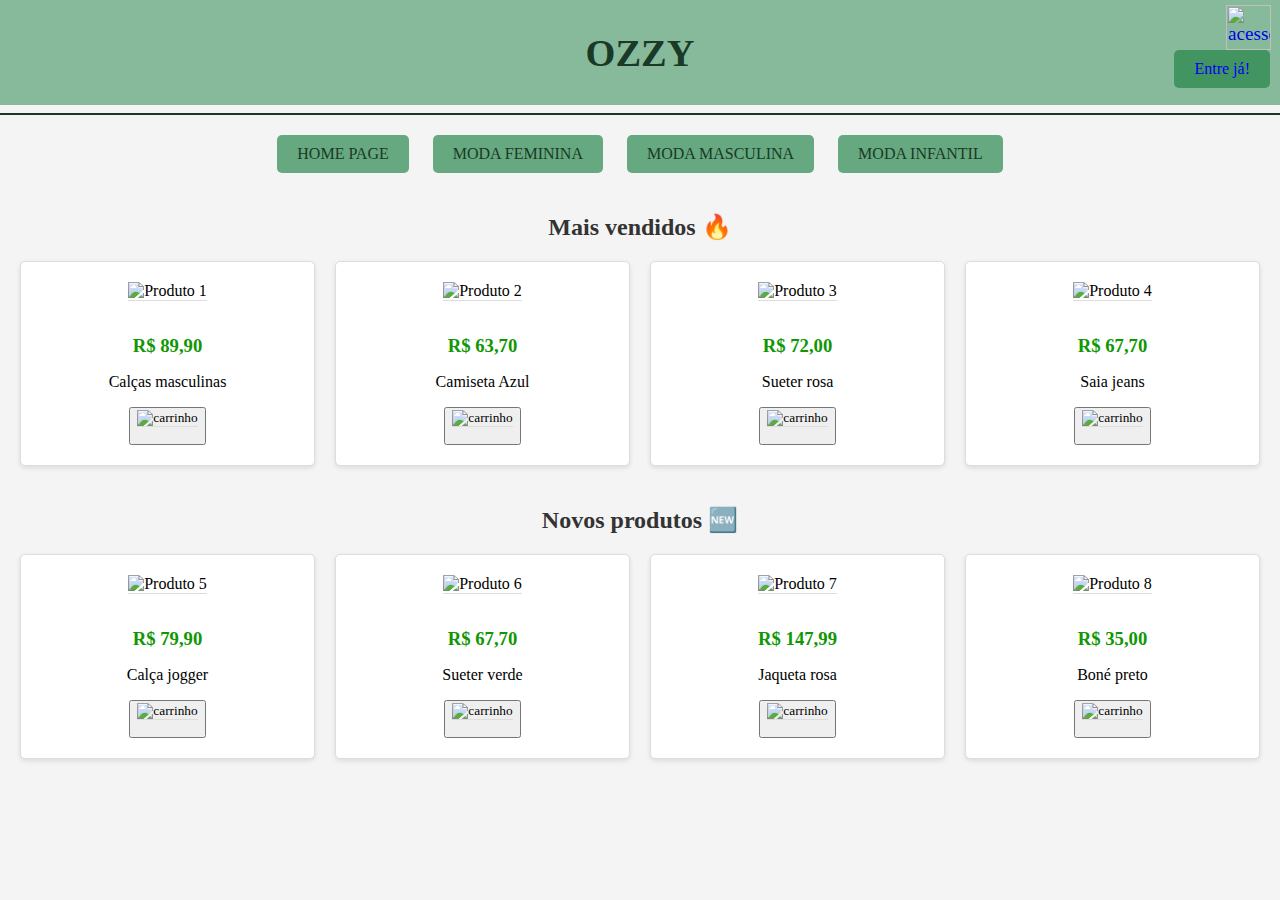
==== index.html @ dd26fe1f "Arrumando o botão de login" ====
<!DOCTYPE html>
<html lang="pt-br">
<head>
    <meta charset="UTF-8">
    <meta name="viewport" content="width=device-width, initial-scale=1.0">
    <title>OZZY</title>
    <link rel="stylesheet" href="homepage.css">
</head>
<body>
    <header>
        <div class="title">
            <h1>OZZY</h1>
            <div class="carrinho">
               <a href="carrinho.html" target="_blank"> <img src="imagens/carrinho.png" class="carrinho" title="acesse o carrinho de compras" style="position: absolute; top: 5px; right: 9px;" width="45" height= "45"> </a>
            </div>
            <button class="login"><a href="cadastro.html">Entre já!</a></button>
        </div>
        </header>
        <hr color="#1a3926">
    
    <div class="subtitle">
    <a href="homepage.html"> <button class="subtitle2">HOME PAGE</button> </a>
    <a href="feminino.html"> <button class="subtitle3">MODA FEMININA</button> </a>
    <a href="masculino.html"> <button class="subtitle4">MODA MASCULINA</button> </a>
    <a href="infantil.html"> <button class="subtitle5">MODA INFANTIL</button> </a>
     </div>

    <main>
        <section>
            <h2>Mais vendidos 🔥</h2>
            <div class="container">
                <div class="card">
                    <img src="imagens/10556977.png" alt="Produto 1">
                    <h3>R$ 89,90</h3>
                    <p>Calças masculinas</p>
                    <button class="botao"><img src="imagens/carrinho.png" alt="carrinho" style="left: 10px; width: 30px; height: 30px;"></button>
                </div>
                <div class="card">
                    <img src="imagens/blue-t-shirt.png" alt="Produto 2">
                    <h3>R$ 63,70</h3>
                    <p>Camiseta Azul</p>
                    <button><img src="imagens/carrinho.png" alt="carrinho" style="left: 10px; width: 30px; height: 30px;"></button>
                </div>
                <div class="card">
                    <img src="imagens/pink-sweater-front.png" alt="Produto 3">
                    <div class="descrição">
                    <h3>R$ 72,00</h3>
                    <p>Sueter rosa</p>
                    <button><img src="imagens/carrinho.png" alt="carrinho" style="left: 10px; width: 30px; height: 30px;"></button>
                </div>
                </div>
                <div class="card">
                    <img src="imagens/blue-underpants-with-white-details.png" alt="Produto 4">
                    <h3>R$ 67,70</h3>
                    <p>Saia jeans</p>
                    <button><img src="imagens/carrinho.png" alt="carrinho" style="left: 10px; width: 30px; height: 30px;"></button>
                </div>
            </div>
        </section>
        <section>
            <h2>Novos produtos 🆕</h2>
            <div class="container">
                <div class="card">
                    <img src="imagens/pants.png" alt="Produto 5">
                    <h3>R$ 79,90</h3>
                    <p>Calça jogger</p>
                    <button><img src="imagens/carrinho.png" alt="carrinho" style="left: 10px; width: 30px; height: 30px;"></button>
                </div>
                <div class="card">
                    <img src="imagens/green-front-sweater.png" alt="Produto 6">
                    <h3>R$ 67,70</h3>
                    <p>Sueter verde</p>
                    <button><img src="imagens/carrinho.png" alt="carrinho" style="left: 10px; width: 30px; height: 30px;"></button>
                </div>
                <div class="card">
                    <img src="imagens/elegance-color-apparel-clothes-clothing.png" alt="Produto 7">
                    <h3>R$ 147,99</h3>
                    <p>Jaqueta rosa</p>
                    <button><img src="imagens/carrinho.png" alt="carrinho" style="left: 10px; width: 30px; height: 30px;"></button>
                </div>
                <div class="card">
                    <img src="imagens/black-cap-front-view-isolated.png" alt="Produto 8">
                    <h3>R$ 35,00</h3>
                    <p>Boné preto</p>
                    <button><img src="imagens/carrinho.png" alt="carrinho" style="left: 10px; width: 30px; height: 30px;"></button>
                </div>
            </div>
        </section>
    </main>
</body>
</html>
---- homepage.css ----
*{
    font-family: 'Times New Roman', Times, serif;
}


body {
    font-family: Arial, sans-serif;
    margin: 0;
    background-color: #f4f4f4;
}

header {
    background-color: #1f834584;
    color: rgb(248, 243, 243);
    padding: 5px 0px;
    text-align: center;
    min-height: 80px;
}
.title {
    text-align: center;
    color: #1a3926;
    font-family: Garamond;
    font-size:larger
}

nav {
    margin-top: 10px;
}

nav ul {
    list-style: none;
    padding: 0;
    margin: 0;
    display: flex;
    justify-content: center;
    gap: 40px;
}

nav ul li {
    display: inline;
}

nav ul li a {
    color: black;
    text-decoration: none;
    font-size: 16px;
    padding: 10px 15px;
    font-weight: bold;
    font-family:'Times New Roman', Times, serif
}

nav ul li a:hover {
    background-color: green;
    border-radius: 5px;
}

main {
    padding: 20px;
}

section {
    margin-bottom: 40px;
}

h2 {
    text-align: center;
    color: #333;
    margin-bottom: 20px;
}

.container {
    display: grid;
    grid-template-columns: repeat(4, 1fr);
    gap: 20px;
    justify-content: center;
    align-items: center;
}

.card {
    background-color: white;
    border: 1px solid #ddd;
    border-radius: 5px;
    box-shadow: 0 2px 5px rgba(0, 0, 0, 0.1);
    padding: 20px;
    text-align: center;
}

.card img {
    max-width: 100%;
    height: auto;
    border-bottom: 1px solid #ddd;
    margin-bottom: 15px;
    
}

.card h3 {
    color: #109703;
    margin-bottom: 15px;
}

.card button:hover {
    background-color: green;
}
.card img {
    height: 200px;
    width: 190px;
 }

 .subtitle {
    text-align: center;
    margin-top: 20px;
}

.subtitle button {
    padding: 10px 20px;
    font-size: 16px;
    color: #fff;
    background-color: #007bff;
    border: none;
    border-radius: 5px;
    cursor: pointer;
    margin: 0 10px; /* Espaçamento entre os botões */
}

.subtitle button:hover {
    background-color: #1f8345;
}

.subtitle .subtitle2 {
    background-color: #1f8345aa; /* Cor de fundo para MODA FEMININA */
    font-family: 'Times New Roman', Times, serif;
    color: #1a3926;

}

.subtitle .subtitle3 {
    background-color: #1f8345aa; /* Cor de fundo para MODA MASCULINA */
    font-family: 'Times New Roman', Times, serif;
    color: #1a3926;
}

.subtitle .subtitle4 {
    background-color: #1f8345aa; /* Cor de fundo para MODA INFANTIL */
    font-family: 'Times New Roman', Times, serif;
    color: #1a3926;
}
.subtitle .subtitle5 {
    background-color: #1f8345aa; /* Cor de fundo para MODA INFANTIL */
    font-family: 'Times New Roman', Times, serif;
    color: #1a3926
}

.login{
    padding: 10px 20px;
    font-size: 16px;
    color: black;
    font-family: 'Times New Roman', Times, serif;
    background-color: #1f8345aa;
    border: none;
    border-radius: 5px;
    cursor: pointer;
    margin: 0 10px;
    position: absolute;
    right: 0px;
    top: 50px;
    
}


.botão {
    width: 60px;
}

a{
    text-decoration: none;
}
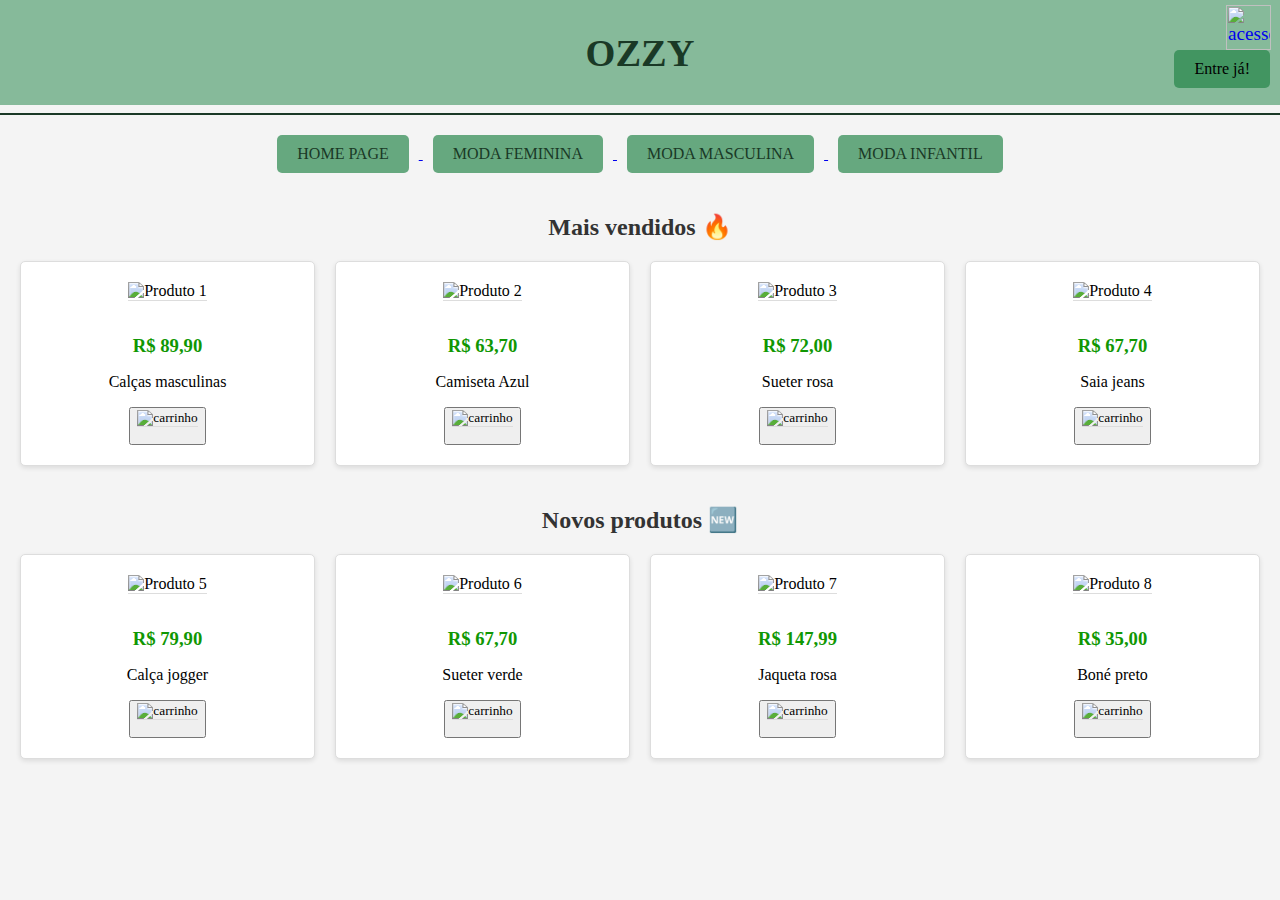
==== commit 176f63dc: "Merge branch 'main' of github.com:trabalhoifds1/ozzy" ====
--- a/index.html
+++ b/index.html
@@ -13,7 +13,7 @@
             <div class="carrinho">
                <a href="carrinho.html" target="_blank"> <img src="imagens/carrinho.png" class="carrinho" title="acesse o carrinho de compras" style="position: absolute; top: 5px; right: 9px;" width="45" height= "45"> </a>
             </div>
-            <button class="login"><a href="cadastro.html">Entre já!</a></button>
+            <button class="login">Entre já!</button>
         </div>
         </header>
         <hr color="#1a3926">
--- a/homepage.css
+++ b/homepage.css
@@ -169,8 +169,4 @@
 
 .botão {
     width: 60px;
-}
-
-a{
-    text-decoration: none;
 }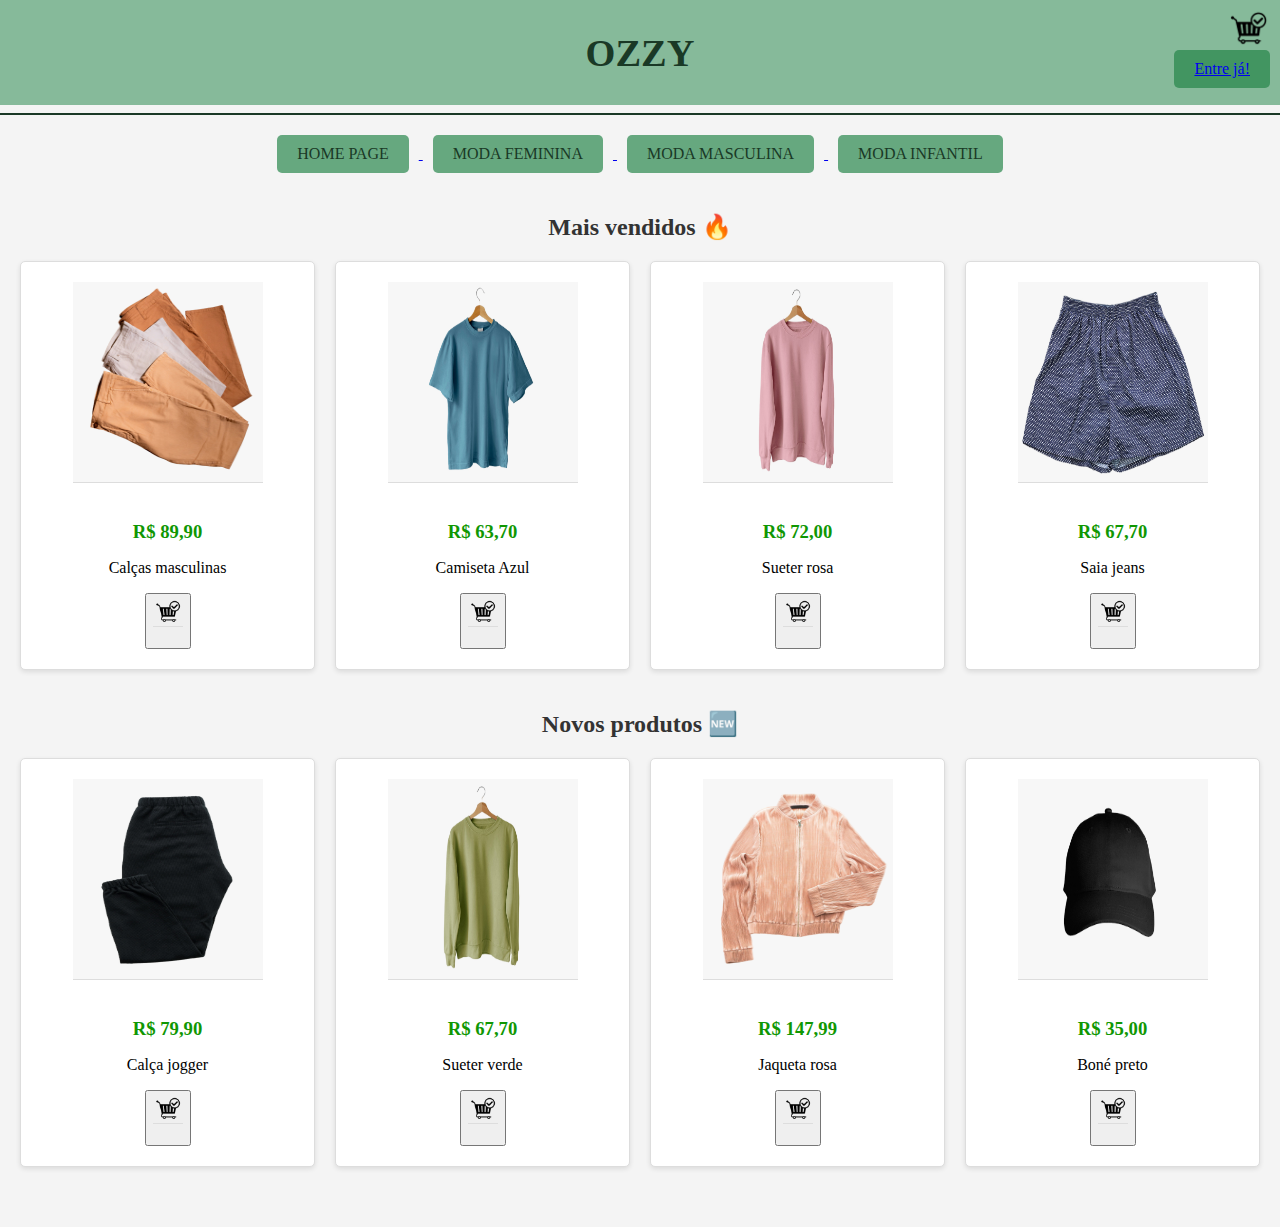
==== commit af89db60: "Arrumando as imagens" ====
--- a/index.html
+++ b/index.html
@@ -13,7 +13,7 @@
             <div class="carrinho">
                <a href="carrinho.html" target="_blank"> <img src="imagens/carrinho.png" class="carrinho" title="acesse o carrinho de compras" style="position: absolute; top: 5px; right: 9px;" width="45" height= "45"> </a>
             </div>
-            <button class="login">Entre já!</button>
+            <button class="login"><a href="cadastro.html">Entre já!</a></button>
         </div>
         </header>
         <hr color="#1a3926">
@@ -30,19 +30,19 @@
             <h2>Mais vendidos 🔥</h2>
             <div class="container">
                 <div class="card">
-                    <img src="imagens/10556977.png" alt="Produto 1">
+                    <img src="imagens/kit.jpeg" alt="Produto 1">
                     <h3>R$ 89,90</h3>
                     <p>Calças masculinas</p>
                     <button class="botao"><img src="imagens/carrinho.png" alt="carrinho" style="left: 10px; width: 30px; height: 30px;"></button>
                 </div>
                 <div class="card">
-                    <img src="imagens/blue-t-shirt.png" alt="Produto 2">
+                    <img src="imagens/azul.jpeg" alt="Produto 2">
                     <h3>R$ 63,70</h3>
                     <p>Camiseta Azul</p>
                     <button><img src="imagens/carrinho.png" alt="carrinho" style="left: 10px; width: 30px; height: 30px;"></button>
                 </div>
                 <div class="card">
-                    <img src="imagens/pink-sweater-front.png" alt="Produto 3">
+                    <img src="imagens/rosa.jpeg" alt="Produto 3">
                     <div class="descrição">
                     <h3>R$ 72,00</h3>
                     <p>Sueter rosa</p>
@@ -50,7 +50,7 @@
                 </div>
                 </div>
                 <div class="card">
-                    <img src="imagens/blue-underpants-with-white-details.png" alt="Produto 4">
+                    <img src="imagens/shorts.jpeg" alt="Produto 4">
                     <h3>R$ 67,70</h3>
                     <p>Saia jeans</p>
                     <button><img src="imagens/carrinho.png" alt="carrinho" style="left: 10px; width: 30px; height: 30px;"></button>
@@ -61,25 +61,25 @@
             <h2>Novos produtos 🆕</h2>
             <div class="container">
                 <div class="card">
-                    <img src="imagens/pants.png" alt="Produto 5">
+                    <img src="imagens/calçap.jpeg" alt="Produto 5">
                     <h3>R$ 79,90</h3>
                     <p>Calça jogger</p>
                     <button><img src="imagens/carrinho.png" alt="carrinho" style="left: 10px; width: 30px; height: 30px;"></button>
                 </div>
                 <div class="card">
-                    <img src="imagens/green-front-sweater.png" alt="Produto 6">
+                    <img src="imagens/verde.jpeg" alt="Produto 6">
                     <h3>R$ 67,70</h3>
                     <p>Sueter verde</p>
                     <button><img src="imagens/carrinho.png" alt="carrinho" style="left: 10px; width: 30px; height: 30px;"></button>
                 </div>
                 <div class="card">
-                    <img src="imagens/elegance-color-apparel-clothes-clothing.png" alt="Produto 7">
+                    <img src="imagens/agasalho.jpeg" alt="Produto 7">
                     <h3>R$ 147,99</h3>
                     <p>Jaqueta rosa</p>
                     <button><img src="imagens/carrinho.png" alt="carrinho" style="left: 10px; width: 30px; height: 30px;"></button>
                 </div>
                 <div class="card">
-                    <img src="imagens/black-cap-front-view-isolated.png" alt="Produto 8">
+                    <img src="imagens/bone.png" alt="Produto 8">
                     <h3>R$ 35,00</h3>
                     <p>Boné preto</p>
                     <button><img src="imagens/carrinho.png" alt="carrinho" style="left: 10px; width: 30px; height: 30px;"></button>
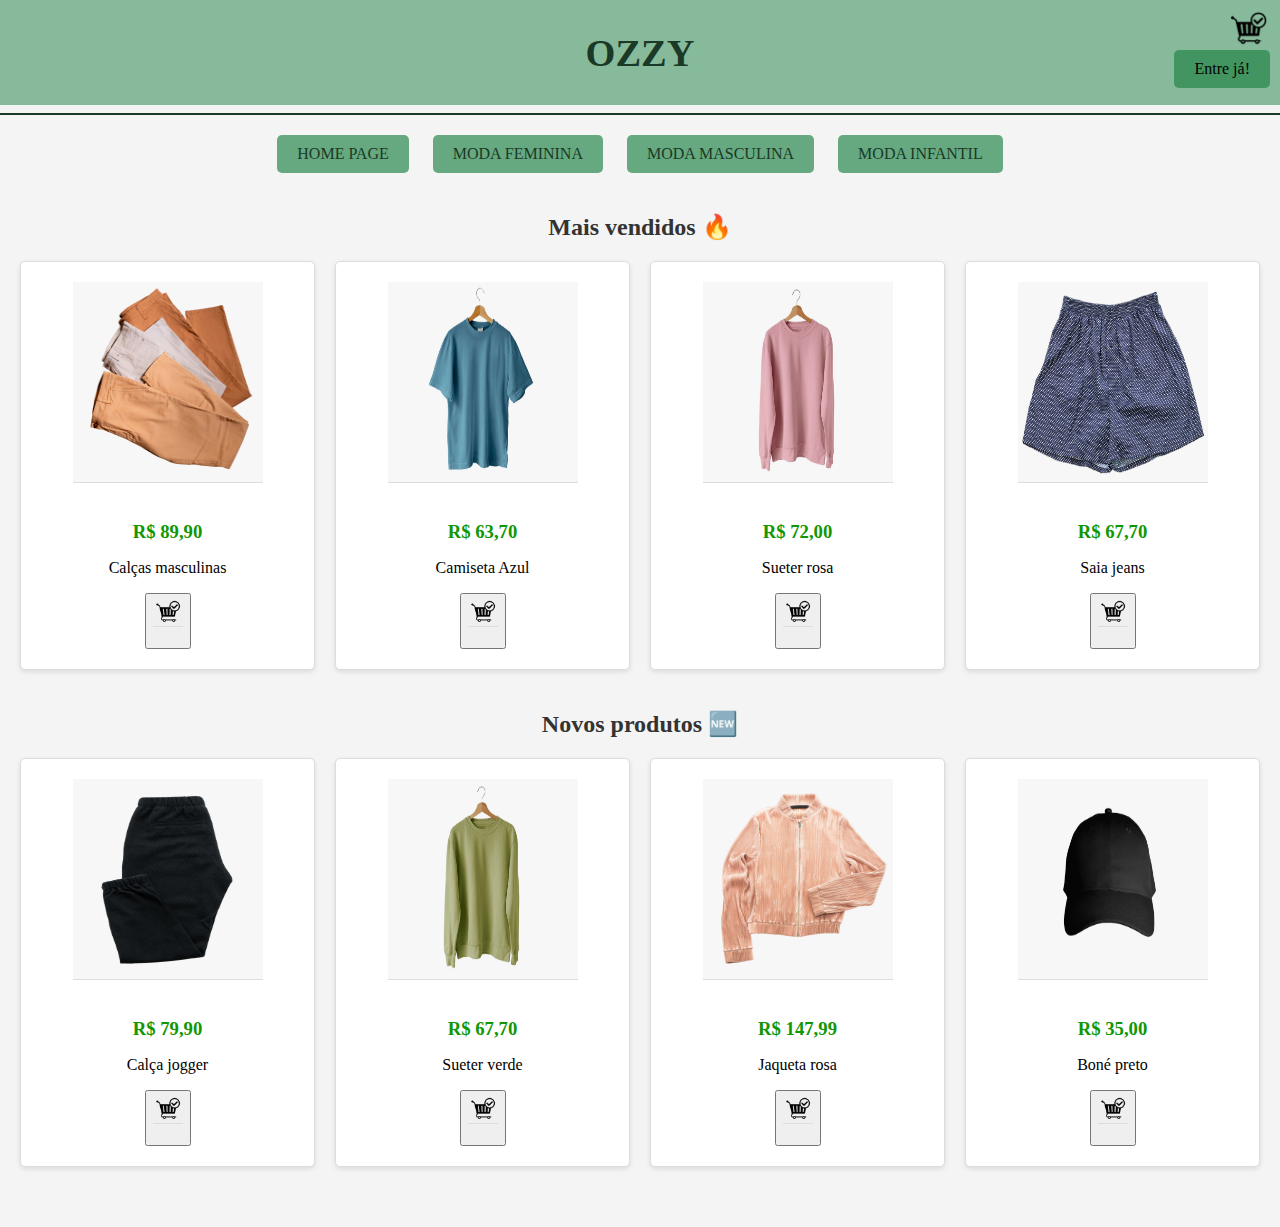
==== commit 50d63e82: "linka página de detalhes" ====
--- a/index.html
+++ b/index.html
@@ -13,7 +13,7 @@
             <div class="carrinho">
                <a href="carrinho.html" target="_blank"> <img src="imagens/carrinho.png" class="carrinho" title="acesse o carrinho de compras" style="position: absolute; top: 5px; right: 9px;" width="45" height= "45"> </a>
             </div>
-            <button class="login"><a href="cadastro.html">Entre já!</a></button>
+           <a href="cadastro.html"><button class="login">Entre já!</button></a>
         </div>
         </header>
         <hr color="#1a3926">
@@ -30,30 +30,30 @@
             <h2>Mais vendidos 🔥</h2>
             <div class="container">
                 <div class="card">
-                    <img src="imagens/kit.jpeg" alt="Produto 1">
+                    <a href="detalhes.html"><img src="imagens/kit.jpeg" alt="Produto 1"></a>
                     <h3>R$ 89,90</h3>
                     <p>Calças masculinas</p>
-                    <button class="botao"><img src="imagens/carrinho.png" alt="carrinho" style="left: 10px; width: 30px; height: 30px;"></button>
+                    <button class="botao"><a href="carrinho.html"><img src="imagens/carrinho.png" alt="carrinho" style="left: 10px; width: 30px; height: 30px;"></a></button>
                 </div>
                 <div class="card">
-                    <img src="imagens/azul.jpeg" alt="Produto 2">
+                    <a href="detalhes.html"><img src="imagens/azul.jpeg" alt="Produto 2"></a>
                     <h3>R$ 63,70</h3>
                     <p>Camiseta Azul</p>
-                    <button><img src="imagens/carrinho.png" alt="carrinho" style="left: 10px; width: 30px; height: 30px;"></button>
+                    <button><a href="carrinho.html"><img src="imagens/carrinho.png" alt="carrinho" style="left: 10px; width: 30px; height: 30px;"></a></button>
                 </div>
                 <div class="card">
-                    <img src="imagens/rosa.jpeg" alt="Produto 3">
+                    <a href="detalhes.html"><img src="imagens/rosa.jpeg" alt="Produto 3"></a>
                     <div class="descrição">
                     <h3>R$ 72,00</h3>
                     <p>Sueter rosa</p>
-                    <button><img src="imagens/carrinho.png" alt="carrinho" style="left: 10px; width: 30px; height: 30px;"></button>
+                    <button><a href="carrinho.html"><img src="imagens/carrinho.png" alt="carrinho" style="left: 10px; width: 30px; height: 30px;"></a></button>
                 </div>
                 </div>
                 <div class="card">
-                    <img src="imagens/shorts.jpeg" alt="Produto 4">
+                    <a href="detalhes.html"><img src="imagens/shorts.jpeg" alt="Produto 4"></a>
                     <h3>R$ 67,70</h3>
                     <p>Saia jeans</p>
-                    <button><img src="imagens/carrinho.png" alt="carrinho" style="left: 10px; width: 30px; height: 30px;"></button>
+                    <button><a href="carrinho.html"><img src="imagens/carrinho.png" alt="carrinho" style="left: 10px; width: 30px; height: 30px;"></a></button>
                 </div>
             </div>
         </section>
@@ -61,28 +61,28 @@
             <h2>Novos produtos 🆕</h2>
             <div class="container">
                 <div class="card">
-                    <img src="imagens/calçap.jpeg" alt="Produto 5">
+                    <a href="detalhes.html"><img src="imagens/calçap.jpeg" alt="Produto 5"></a>
                     <h3>R$ 79,90</h3>
                     <p>Calça jogger</p>
-                    <button><img src="imagens/carrinho.png" alt="carrinho" style="left: 10px; width: 30px; height: 30px;"></button>
+                    <button><a href="carrinho.html"><img src="imagens/carrinho.png" alt="carrinho" style="left: 10px; width: 30px; height: 30px;"></a></button>
                 </div>
                 <div class="card">
-                    <img src="imagens/verde.jpeg" alt="Produto 6">
+                    <a href="detalhes.html"><img src="imagens/verde.jpeg" alt="Produto 6"></a>
                     <h3>R$ 67,70</h3>
                     <p>Sueter verde</p>
-                    <button><img src="imagens/carrinho.png" alt="carrinho" style="left: 10px; width: 30px; height: 30px;"></button>
+                    <button><a href="carrinho.html"><img src="imagens/carrinho.png" alt="carrinho" style="left: 10px; width: 30px; height: 30px;"></a></button>
                 </div>
                 <div class="card">
-                    <img src="imagens/agasalho.jpeg" alt="Produto 7">
+                    <a href="detalhes.html"><img src="imagens/agasalho.jpeg" alt="Produto 7"></a>
                     <h3>R$ 147,99</h3>
                     <p>Jaqueta rosa</p>
-                    <button><img src="imagens/carrinho.png" alt="carrinho" style="left: 10px; width: 30px; height: 30px;"></button>
+                    <button><a href="carrinho.html"><img src="imagens/carrinho.png" alt="carrinho" style="left: 10px; width: 30px; height: 30px;"></a></button>
                 </div>
                 <div class="card">
-                    <img src="imagens/bone.png" alt="Produto 8">
+                    <a href="detalhes.html"><img src="imagens/bone.png" alt="Produto 8"></a>
                     <h3>R$ 35,00</h3>
                     <p>Boné preto</p>
-                    <button><img src="imagens/carrinho.png" alt="carrinho" style="left: 10px; width: 30px; height: 30px;"></button>
+                    <button><a href="carrinho.html"><img src="imagens/carrinho.png" alt="carrinho" style="left: 10px; width: 30px; height: 30px;"></a></button>
                 </div>
             </div>
         </section>
--- a/homepage.css
+++ b/homepage.css
@@ -169,4 +169,8 @@
 
 .botão {
     width: 60px;
+}
+
+a{
+    text-decoration: none;
 }